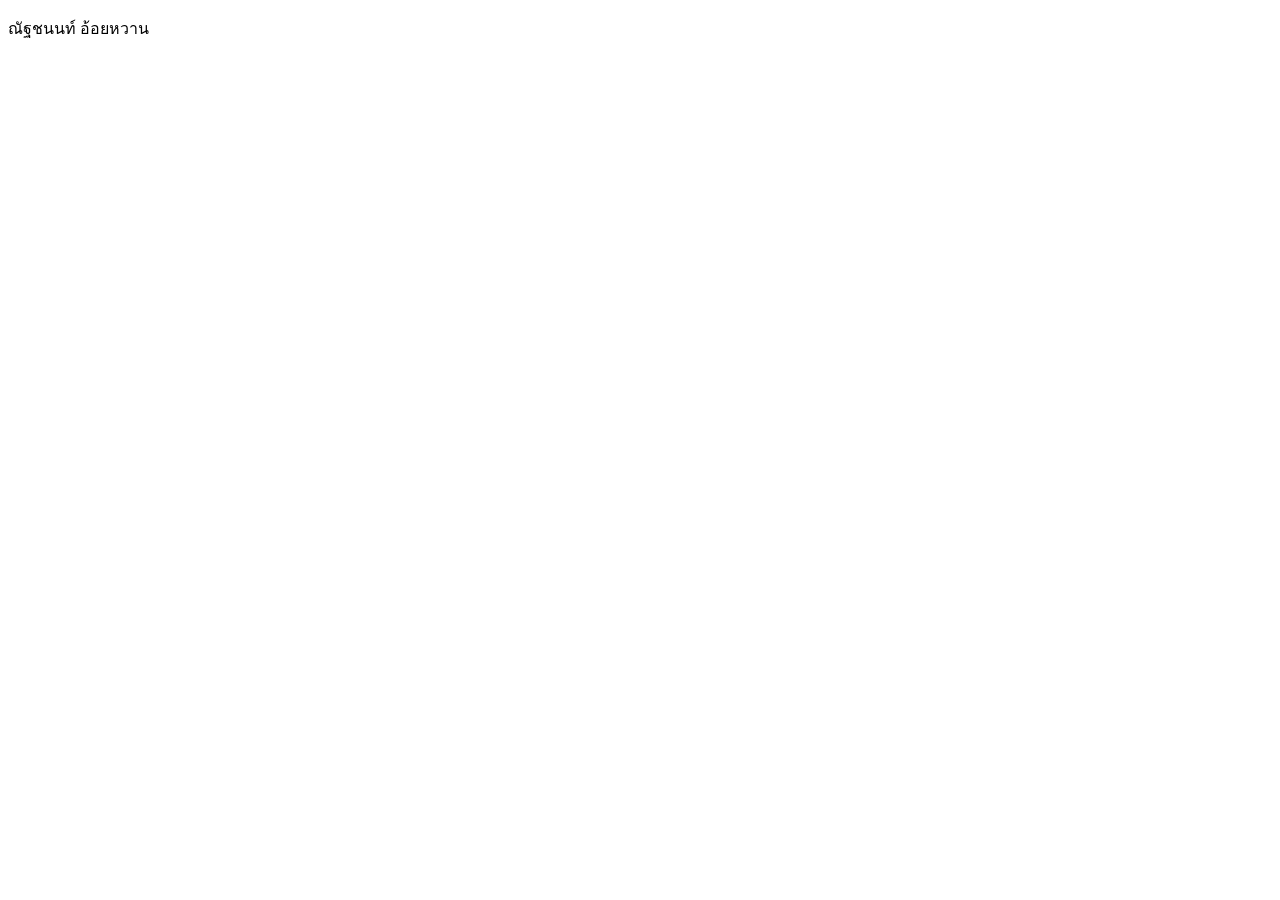
==== index.html @ b4e4e3ef "10.36AM" ====
<!DOCTYPE html>
<html>
    <head>
        <meta charset="UTF-8">
        <meta name="viewport" content="width=device-width, initial-scale=1.0">
        <title>My Web Page</title>
        <link rel="stylesheet" href="styles.css">
        <script src="script.js" defer></script>
    </head>
    <body>
        <p>ณัฐชนนท์ อ้อยหวาน</p>
    </body>
</html>
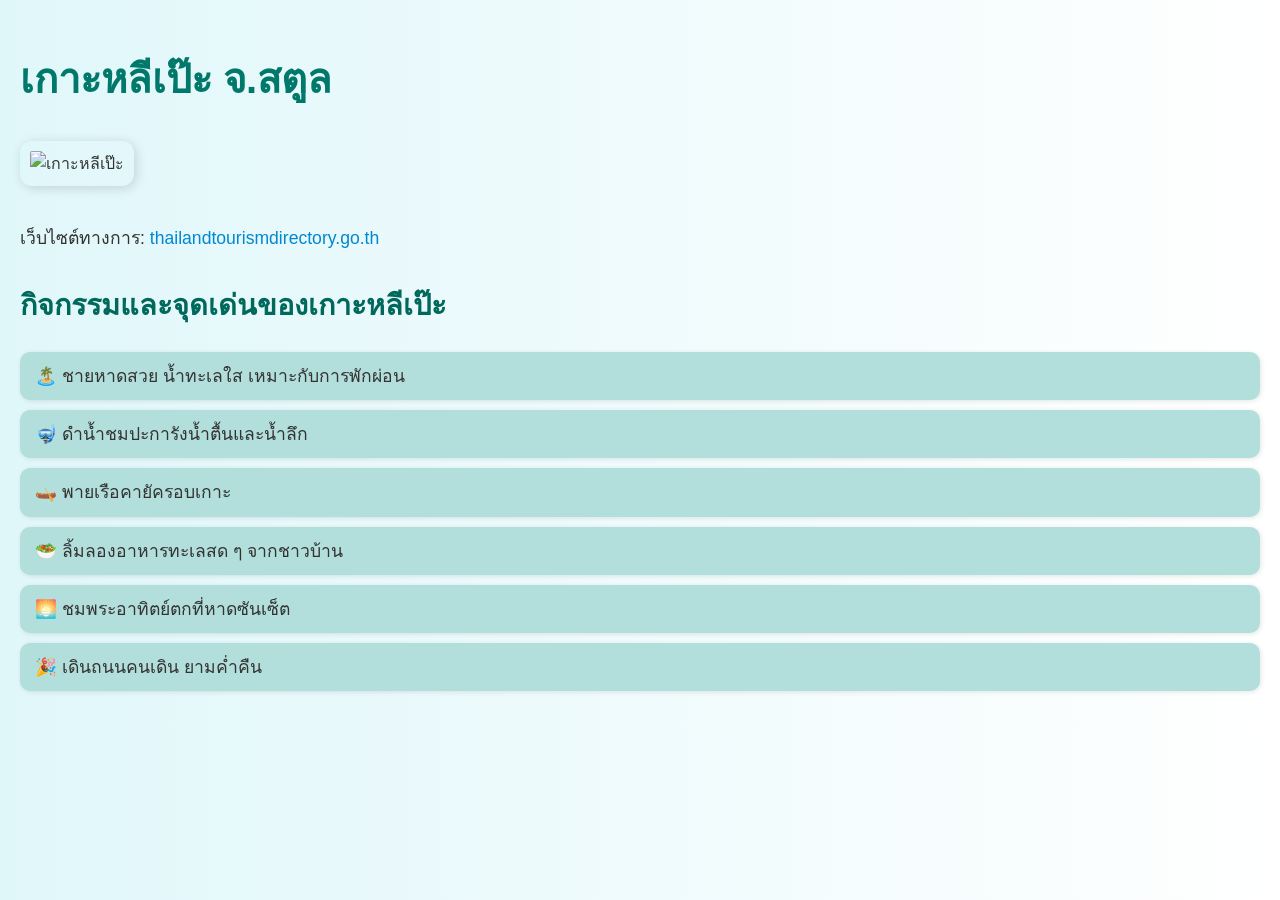
==== commit b1dfaf27: "10.58AM" ====
--- a/index.html
+++ b/index.html
@@ -1,13 +1,32 @@
 <!DOCTYPE html>
-<html>
-    <head>
-        <meta charset="UTF-8">
-        <meta name="viewport" content="width=device-width, initial-scale=1.0">
-        <title>My Web Page</title>
-        <link rel="stylesheet" href="styles.css">
-        <script src="script.js" defer></script>
-    </head>
-    <body>
-        <p>ณัฐชนนท์ อ้อยหวาน</p>
-    </body>
-</html>+<html lang="th">
+<head>
+    <meta charset="UTF-8">
+    <meta name="viewport" content="width=device-width, initial-scale=1.0">
+    <title>เกาะหลีเป๊ะ</title>
+    <link rel="stylesheet" href="styles.css">
+    <script src="script.js" defer></script>
+</head>
+<body>
+    <h1>เกาะหลีเป๊ะ จ.สตูล</h1>
+
+    <img src="https://img.kapook.com/u/2018/sutasinee/05/p1_1.jpg" alt="เกาะหลีเป๊ะ" width="600">
+
+    <p>
+        เว็บไซต์ทางการ: 
+        <a href="https://www.thailandtourismdirectory.go.th/th/attraction/21107" target="_blank">
+            thailandtourismdirectory.go.th
+        </a>
+    </p>
+
+    <h2>กิจกรรมและจุดเด่นของเกาะหลีเป๊ะ</h2>
+    <ul>
+        <li>🏝️ ชายหาดสวย น้ำทะเลใส เหมาะกับการพักผ่อน</li>
+        <li>🤿 ดำน้ำชมปะการังน้ำตื้นและน้ำลึก</li>
+        <li>🛶 พายเรือคายัครอบเกาะ</li>
+        <li>🥗 ลิ้มลองอาหารทะเลสด ๆ จากชาวบ้าน</li>
+        <li>🌅 ชมพระอาทิตย์ตกที่หาดซันเซ็ต</li>
+        <li>🎉 เดินถนนคนเดิน ยามค่ำคืน</li>
+    </ul>
+</body>
+</html>
--- a/styles.css
+++ b/styles.css
@@ -0,0 +1,81 @@
+/* styles.css */
+
+/* ฟอนต์ทั้งหมดใช้ฟอนต์ที่อ่านง่าย */
+body {
+    font-family: 'Segoe UI', Tahoma, Geneva, Verdana, sans-serif;
+    background: linear-gradient(to right, #e0f7fa, #ffffff);
+    color: #333;
+    margin: 0;
+    padding: 20px;
+    line-height: 1.6;
+}
+
+/* หัวข้อหลัก */
+h1 {
+    color: #00796b;
+    font-size: 2.5em;
+    margin-bottom: 10px;
+}
+
+/* หัวข้อย่อย */
+h2 {
+    color: #00695c;
+    margin-top: 30px;
+    font-size: 1.8em;
+}
+
+/* ย่อหน้าแรก (แหล่งที่มา) */
+p {
+    font-size: 1.1em;
+}
+
+/* ลิงก์ */
+a {
+    color: #0288d1;
+    text-decoration: none;
+}
+
+a:hover {
+    text-decoration: underline;
+}
+
+/* รายการกิจกรรม */
+ul {
+    list-style: none;
+    padding: 0;
+    margin-top: 15px;
+}
+
+ul li {
+    background: #b2dfdb;
+    margin-bottom: 10px;
+    padding: 10px 15px;
+    border-radius: 10px;
+    font-size: 1.1em;
+    box-shadow: 1px 1px 5px rgba(0,0,0,0.1);
+}
+
+/* รูปภาพ */
+img {
+    max-width: 100%;
+    height: auto;
+    border-radius: 12px;
+    margin: 20px 0;
+    box-shadow: 2px 2px 12px rgba(0,0,0,0.15);
+    padding: 10px;
+}
+
+/* Responsive */
+@media (max-width: 600px) {
+    body {
+        padding: 10px;
+    }
+
+    h1 {
+        font-size: 2em;
+    }
+
+    h2 {
+        font-size: 1.5em;
+    }
+}
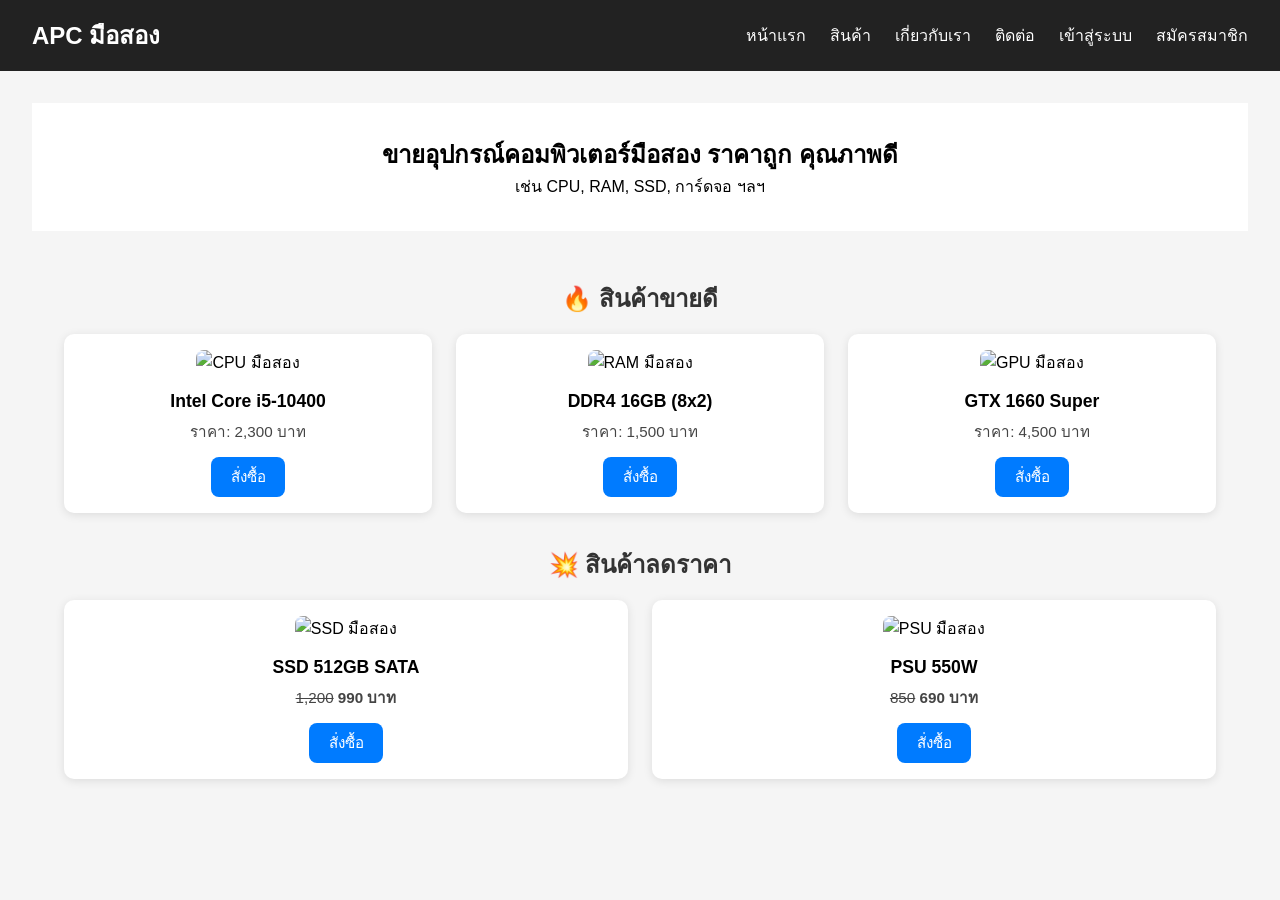
==== commit fd08c800: "7/6/68 11.16" ====
--- a/index.html
+++ b/index.html
@@ -1,32 +1,73 @@
 <!DOCTYPE html>
 <html lang="th">
 <head>
-    <meta charset="UTF-8">
-    <meta name="viewport" content="width=device-width, initial-scale=1.0">
-    <title>เกาะหลีเป๊ะ</title>
-    <link rel="stylesheet" href="styles.css">
-    <script src="script.js" defer></script>
+  <meta charset="UTF-8" />
+  <meta name="viewport" content="width=device-width, initial-scale=1.0" />
+  <title>APC Second Hand</title>
+  <link rel="stylesheet" href="styles.css" />
+  <script src="script.js" defer></script>
 </head>
 <body>
-    <h1>เกาะหลีเป๊ะ จ.สตูล</h1>
+  <nav>
+    <div class="logo">APC มือสอง</div>
+    <div class="menu-toggle">&#9776;</div>
+    <ul>
+      <li><a href="index.html">หน้าแรก</a></li>
+      <li><a href="shop.html">สินค้า</a></li>
+      <li><a href="about.html">เกี่ยวกับเรา</a></li>
+      <li><a href="contact.html">ติดต่อ</a></li>
+      <li><a href="login.html">เข้าสู่ระบบ</a></li>
+      <li><a href="register.html">สมัครสมาชิก</a></li>
+    </ul>
+  </nav>
 
-    <img src="https://img.kapook.com/u/2018/sutasinee/05/p1_1.jpg" alt="เกาะหลีเป๊ะ" width="600">
+  <main>
+    <section class="hero">
+      <h1>ขายอุปกรณ์คอมพิวเตอร์มือสอง ราคาถูก คุณภาพดี</h1>
+      <p>เช่น CPU, RAM, SSD, การ์ดจอ ฯลฯ</p>
+    </section>
 
-    <p>
-        เว็บไซต์ทางการ: 
-        <a href="https://www.thailandtourismdirectory.go.th/th/attraction/21107" target="_blank">
-            thailandtourismdirectory.go.th
-        </a>
-    </p>
+    <section class="product-section">
+  <h2>🔥 สินค้าขายดี</h2>
+  <div class="product-grid">
+    <div class="product-card">
+      <img src="images/cpu.jpg" alt="CPU มือสอง" />
+      <h3>Intel Core i5-10400</h3>
+      <p>ราคา: 2,300 บาท</p>
+      <button class="buy-button">สั่งซื้อ</button>
+    </div>
+    <div class="product-card">
+      <img src="images/ram.jpg" alt="RAM มือสอง" />
+      <h3>DDR4 16GB (8x2)</h3>
+      <p>ราคา: 1,500 บาท</p>
+      <button class="buy-button">สั่งซื้อ</button>
+    </div>
+    <div class="product-card">
+      <img src="images/gpu.jpg" alt="GPU มือสอง" />
+      <h3>GTX 1660 Super</h3>
+      <p>ราคา: 4,500 บาท</p>
+      <button class="buy-button">สั่งซื้อ</button>
+    </div>
+  </div>
+</section>
 
-    <h2>กิจกรรมและจุดเด่นของเกาะหลีเป๊ะ</h2>
-    <ul>
-        <li>🏝️ ชายหาดสวย น้ำทะเลใส เหมาะกับการพักผ่อน</li>
-        <li>🤿 ดำน้ำชมปะการังน้ำตื้นและน้ำลึก</li>
-        <li>🛶 พายเรือคายัครอบเกาะ</li>
-        <li>🥗 ลิ้มลองอาหารทะเลสด ๆ จากชาวบ้าน</li>
-        <li>🌅 ชมพระอาทิตย์ตกที่หาดซันเซ็ต</li>
-        <li>🎉 เดินถนนคนเดิน ยามค่ำคืน</li>
-    </ul>
+    <section class="product-section">
+      <h2>💥 สินค้าลดราคา</h2>
+      <div class="product-grid">
+        <div class="product-card">
+          <img src="images/ssd.jpg" alt="SSD มือสอง" />
+          <h3>SSD 512GB SATA</h3>
+          <p><del>1,200</del> <strong>990 บาท</strong></p>
+          <button class="buy-button">สั่งซื้อ</button>
+        </div>
+        <div class="product-card">
+          <img src="images/psu.jpg" alt="PSU มือสอง" />
+          <h3>PSU 550W</h3>
+          <p><del>850</del> <strong>690 บาท</strong></p>
+          <button class="buy-button">สั่งซื้อ</button>
+        </div>
+      </div>
+    </section>
+  </main>
 </body>
 </html>
--- a/styles.css
+++ b/styles.css
@@ -1,81 +1,179 @@
-/* styles.css */
-
-/* ฟอนต์ทั้งหมดใช้ฟอนต์ที่อ่านง่าย */
-body {
-    font-family: 'Segoe UI', Tahoma, Geneva, Verdana, sans-serif;
-    background: linear-gradient(to right, #e0f7fa, #ffffff);
-    color: #333;
-    margin: 0;
-    padding: 20px;
-    line-height: 1.6;
+* {
+  margin: 0;
+  padding: 0;
+  box-sizing: border-box;
 }
 
-/* หัวข้อหลัก */
-h1 {
-    color: #00796b;
-    font-size: 2.5em;
-    margin-bottom: 10px;
+body {
+  font-family: 'Segoe UI', Tahoma, Geneva, Verdana, sans-serif;
+  background-color: #f5f5f5;
 }
 
-/* หัวข้อย่อย */
-h2 {
-    color: #00695c;
-    margin-top: 30px;
-    font-size: 1.8em;
+nav {
+  background-color: #222;
+  color: white;
+  display: flex;
+  justify-content: space-between;
+  align-items: center;
+  padding: 1rem 2rem;
+  position: relative;
 }
 
-/* ย่อหน้าแรก (แหล่งที่มา) */
-p {
-    font-size: 1.1em;
+nav .logo {
+  font-size: 1.5rem;
+  font-weight: bold;
 }
 
-/* ลิงก์ */
-a {
-    color: #0288d1;
-    text-decoration: none;
+nav ul {
+  display: flex;
+  list-style: none;
+  gap: 1.5rem;
 }
 
-a:hover {
-    text-decoration: underline;
+nav ul li a {
+  color: white;
+  text-decoration: none;
+  transition: color 0.3s;
 }
 
-/* รายการกิจกรรม */
-ul {
-    list-style: none;
-    padding: 0;
-    margin-top: 15px;
+nav ul li a:hover {
+  color: #00ccff;
 }
 
-ul li {
-    background: #b2dfdb;
-    margin-bottom: 10px;
-    padding: 10px 15px;
-    border-radius: 10px;
-    font-size: 1.1em;
-    box-shadow: 1px 1px 5px rgba(0,0,0,0.1);
+main {
+  padding: 2rem;
+  text-align: center;
 }
 
-/* รูปภาพ */
-img {
-    max-width: 100%;
-    height: auto;
-    border-radius: 12px;
-    margin: 20px 0;
-    box-shadow: 2px 2px 12px rgba(0,0,0,0.15);
-    padding: 10px;
+.menu-toggle {
+  display: none;
+  font-size: 1.5rem;
+  cursor: pointer;
+  color: white;
 }
 
-/* Responsive */
-@media (max-width: 600px) {
-    body {
-        padding: 10px;
-    }
+@media (max-width: 768px) {
+  nav ul {
+    flex-direction: column;
+    display: none;
+    background-color: #222;
+    position: absolute;
+    top: 60px;
+    right: 0;
+    width: 100%;
+    padding: 1rem;
+  }
 
-    h1 {
-        font-size: 2em;
-    }
+  nav ul.active {
+    display: flex;
+  }
 
-    h2 {
-        font-size: 1.5em;
-    }
+  .menu-toggle {
+    display: block;
+  }
 }
+.hero {
+  text-align: center;
+  padding: 2rem 1rem;
+  background-color: #fff;
+  margin-bottom: 2rem;
+}
+
+.product-section {
+  padding: 1rem 2rem;
+}
+
+.product-section h2 {
+  margin-bottom: 1rem;
+  color: #333;
+}
+
+.product-grid {
+  display: grid;
+  grid-template-columns: repeat(auto-fit, minmax(220px, 1fr));
+  gap: 1.5rem;
+}
+
+.product-card {
+  background-color: #fff;
+  border-radius: 10px;
+  box-shadow: 0 2px 10px rgba(0, 0, 0, 0.1);
+  padding: 1rem;
+  text-align: center;
+  transition: transform 0.3s;
+}
+
+.product-card:hover {
+  transform: translateY(-5px);
+}
+
+.product-card img {
+  width: 100%;
+  height: 150px;
+  object-fit: cover;
+  margin-bottom: 1rem;
+  border-radius: 8px;
+}
+
+.product-card h3 {
+  font-size: 1.1rem;
+  margin-bottom: 0.5rem;
+}
+
+.product-card p {
+  font-size: 0.95rem;
+  color: #444;
+}
+
+.buy-button {
+  margin-top: 0.8rem;
+  padding: 0.5rem 1.2rem;
+  background-color: #007bff;
+  color: white;
+  border: none;
+  border-radius: 8px;
+  cursor: pointer;
+  font-size: 0.95rem;
+  transition: background-color 0.3s;
+}
+
+.buy-button:hover {
+  background-color: #0056b3;
+}
+
+.form-container {
+  max-width: 400px;
+  margin: 4rem auto;
+  background: white;
+  padding: 2rem;
+  border-radius: 10px;
+  box-shadow: 0 0 15px rgba(0,0,0,0.1);
+  text-align: center;
+}
+
+form input {
+  width: 100%;
+  padding: 0.8rem;
+  margin: 0.5rem 0;
+  border: 1px solid #ccc;
+  border-radius: 8px;
+}
+
+form button {
+  width: 100%;
+  padding: 0.8rem;
+  background-color: #007bff;
+  color: white;
+  border: none;
+  border-radius: 8px;
+  font-size: 1rem;
+  cursor: pointer;
+}
+
+form button:hover {
+  background-color: #0056b3;
+}
+
+form p {
+  margin-top: 1rem;
+}
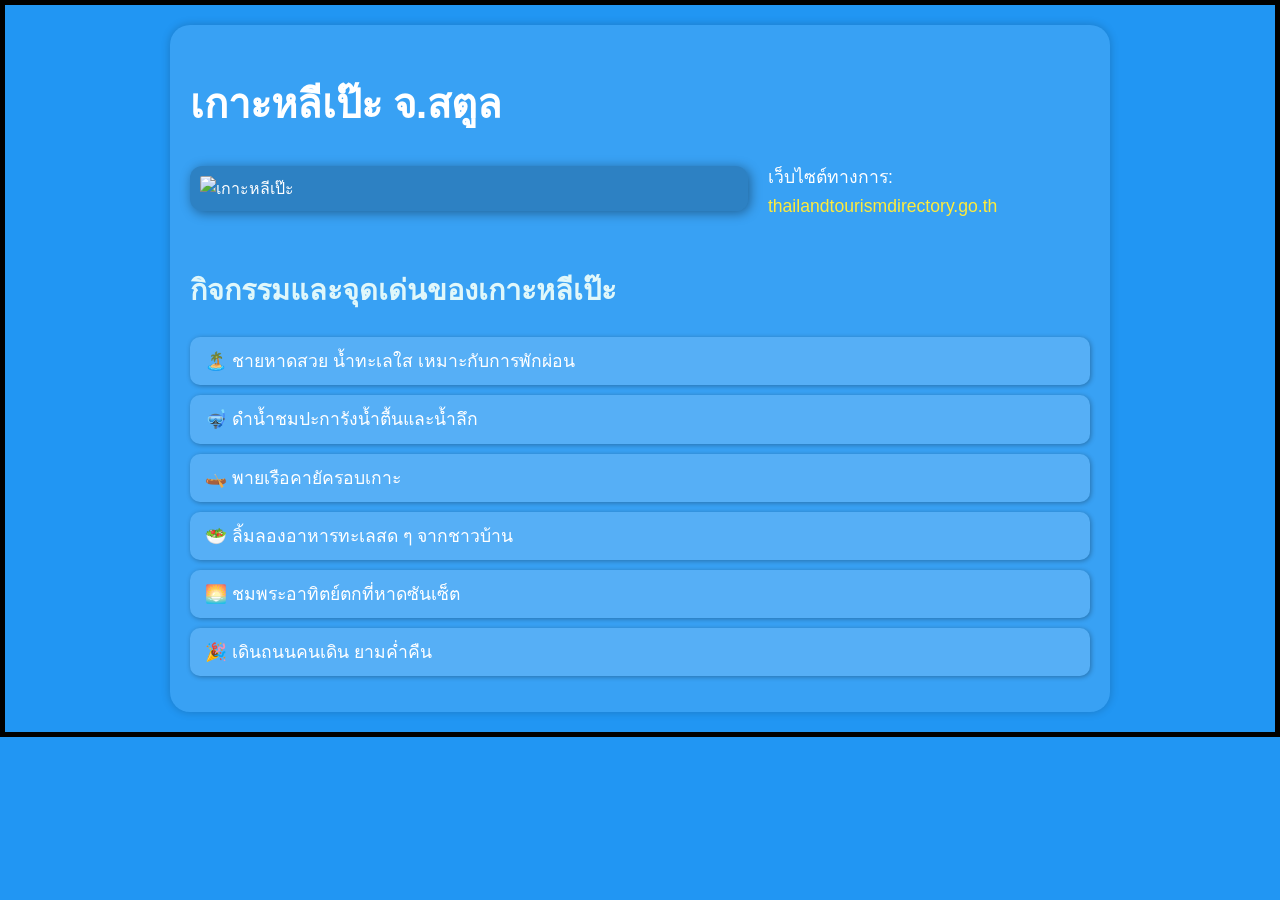
==== commit 864aa8f8: "6/13/2025" ====
--- a/index.html
+++ b/index.html
@@ -1,73 +1,37 @@
 <!DOCTYPE html>
 <html lang="th">
 <head>
-  <meta charset="UTF-8" />
-  <meta name="viewport" content="width=device-width, initial-scale=1.0" />
-  <title>APC Second Hand</title>
-  <link rel="stylesheet" href="styles.css" />
-  <script src="script.js" defer></script>
+    <meta charset="UTF-8">
+    <meta name="viewport" content="width=device-width, initial-scale=1.0">
+    <title>เกาะหลีเป๊ะ</title>
+    <link rel="stylesheet" href="styles.css">
+    <script src="script.js" defer></script>
 </head>
 <body>
-  <nav>
-    <div class="logo">APC มือสอง</div>
-    <div class="menu-toggle">&#9776;</div>
-    <ul>
-      <li><a href="index.html">หน้าแรก</a></li>
-      <li><a href="shop.html">สินค้า</a></li>
-      <li><a href="about.html">เกี่ยวกับเรา</a></li>
-      <li><a href="contact.html">ติดต่อ</a></li>
-      <li><a href="login.html">เข้าสู่ระบบ</a></li>
-      <li><a href="register.html">สมัครสมาชิก</a></li>
-    </ul>
-  </nav>
+    <div class="container">
+        <h1>เกาะหลีเป๊ะ จ.สตูล</h1>
 
-  <main>
-    <section class="hero">
-      <h1>ขายอุปกรณ์คอมพิวเตอร์มือสอง ราคาถูก คุณภาพดี</h1>
-      <p>เช่น CPU, RAM, SSD, การ์ดจอ ฯลฯ</p>
-    </section>
+        <div class="hero">
+            <img src="https://img.kapook.com/u/2018/sutasinee/05/p1_1.jpg" alt="เกาะหลีเป๊ะ" width="600">
 
-    <section class="product-section">
-  <h2>🔥 สินค้าขายดี</h2>
-  <div class="product-grid">
-    <div class="product-card">
-      <img src="images/cpu.jpg" alt="CPU มือสอง" />
-      <h3>Intel Core i5-10400</h3>
-      <p>ราคา: 2,300 บาท</p>
-      <button class="buy-button">สั่งซื้อ</button>
+            <p>
+                เว็บไซต์ทางการ: 
+                <a href="https://www.thailandtourismdirectory.go.th/th/attraction/21107" target="_blank">
+                    thailandtourismdirectory.go.th
+                </a>
+            </p>
+        </div>
+
+        <h2>กิจกรรมและจุดเด่นของเกาะหลีเป๊ะ</h2>
+        <ul>
+            <li>🏝️ ชายหาดสวย น้ำทะเลใส เหมาะกับการพักผ่อน</li>
+            <li>🤿 ดำน้ำชมปะการังน้ำตื้นและน้ำลึก</li>
+            <li>🛶 พายเรือคายัครอบเกาะ</li>
+            <li>🥗 ลิ้มลองอาหารทะเลสด ๆ จากชาวบ้าน</li>
+            <li>🌅 ชมพระอาทิตย์ตกที่หาดซันเซ็ต</li>
+            <li>🎉 เดินถนนคนเดิน ยามค่ำคืน</li>
+        </ul>
     </div>
-    <div class="product-card">
-      <img src="images/ram.jpg" alt="RAM มือสอง" />
-      <h3>DDR4 16GB (8x2)</h3>
-      <p>ราคา: 1,500 บาท</p>
-      <button class="buy-button">สั่งซื้อ</button>
-    </div>
-    <div class="product-card">
-      <img src="images/gpu.jpg" alt="GPU มือสอง" />
-      <h3>GTX 1660 Super</h3>
-      <p>ราคา: 4,500 บาท</p>
-      <button class="buy-button">สั่งซื้อ</button>
-    </div>
-  </div>
-</section>
+</body>
 
-    <section class="product-section">
-      <h2>💥 สินค้าลดราคา</h2>
-      <div class="product-grid">
-        <div class="product-card">
-          <img src="images/ssd.jpg" alt="SSD มือสอง" />
-          <h3>SSD 512GB SATA</h3>
-          <p><del>1,200</del> <strong>990 บาท</strong></p>
-          <button class="buy-button">สั่งซื้อ</button>
-        </div>
-        <div class="product-card">
-          <img src="images/psu.jpg" alt="PSU มือสอง" />
-          <h3>PSU 550W</h3>
-          <p><del>850</del> <strong>690 บาท</strong></p>
-          <button class="buy-button">สั่งซื้อ</button>
-        </div>
-      </div>
-    </section>
-  </main>
-</body>
 </html>
--- a/styles.css
+++ b/styles.css
@@ -1,179 +1,95 @@
-* {
-  margin: 0;
-  padding: 0;
-  box-sizing: border-box;
+/* ฟอนต์ทั้งหมดใช้ฟอนต์ที่อ่านง่าย */
+body {
+    font-family: 'Segoe UI', Tahoma, Geneva, Verdana, sans-serif;
+    background: #2196f3;          /* พื้นหลังฟ้า */
+    color: #fff;                  /* ตัวอักษรขาว */
+    margin: 0;
+    padding: 20px;
+    line-height: 1.6;
+    border: 5px solid #000;       /* ขอบดำรอบหน้า */
 }
 
-body {
-  font-family: 'Segoe UI', Tahoma, Geneva, Verdana, sans-serif;
-  background-color: #f5f5f5;
+/* หัวข้อหลัก */
+h1 {
+    color: #fff;
+    font-size: 2.5em;
+    margin-bottom: 10px;
 }
 
-nav {
-  background-color: #222;
-  color: white;
-  display: flex;
-  justify-content: space-between;
-  align-items: center;
-  padding: 1rem 2rem;
-  position: relative;
+/* หัวข้อย่อย */
+h2 {
+    color: #e0f7fa;
+    margin-top: 30px;
+    font-size: 1.8em;
 }
 
-nav .logo {
-  font-size: 1.5rem;
-  font-weight: bold;
+/* ย่อหน้า */
+p {
+    font-size: 1.1em;
 }
 
-nav ul {
-  display: flex;
-  list-style: none;
-  gap: 1.5rem;
+/* ลิงก์ */
+a {
+    color: #ffeb3b;              /* เหลืองตัดกับพื้นหลัง */
+    text-decoration: none;
+}
+a:hover {
+    text-decoration: underline;
 }
 
-nav ul li a {
-  color: white;
-  text-decoration: none;
-  transition: color 0.3s;
+/* รายการกิจกรรม */
+ul {
+    list-style: none;
+    padding: 0;
+    margin-top: 15px;
+}
+ul li {
+    background: rgba(255,255,255,0.15);
+    margin-bottom: 10px;
+    padding: 10px 15px;
+    border-radius: 10px;
+    font-size: 1.1em;
+    box-shadow: 1px 1px 5px rgba(0,0,0,0.3);
 }
 
-nav ul li a:hover {
-  color: #00ccff;
+/* รูปภาพ */
+img {
+    max-width: 100%;
+    height: auto;
+    border-radius: 12px;
+    margin: 20px 0;
+    box-shadow: 2px 2px 12px rgba(0,0,0,0.4);
+    padding: 10px;
+    background: rgba(0,0,0,0.2);
 }
 
-main {
-  padding: 2rem;
-  text-align: center;
+/* Responsive */
+@media (max-width: 600px) {
+    body { padding: 10px; }
+    h1 { font-size: 2em; }
+    h2 { font-size: 1.5em; }
 }
 
-.menu-toggle {
-  display: none;
-  font-size: 1.5rem;
-  cursor: pointer;
-  color: white;
+.container {
+    max-width: 900px;
+    margin: auto;
+    background: rgba(255, 255, 255, 0.1);
+    padding: 20px;
+    border-radius: 20px;
+    box-shadow: 0 0 10px rgba(0,0,0,0.2);
 }
 
-@media (max-width: 768px) {
-  nav ul {
+.hero {
+    display: flex;
     flex-direction: column;
-    display: none;
-    background-color: #222;
-    position: absolute;
-    top: 60px;
-    right: 0;
-    width: 100%;
-    padding: 1rem;
-  }
-
-  nav ul.active {
-    display: flex;
-  }
-
-  .menu-toggle {
-    display: block;
-  }
-}
-.hero {
-  text-align: center;
-  padding: 2rem 1rem;
-  background-color: #fff;
-  margin-bottom: 2rem;
+    align-items: center;
+    gap: 10px;
 }
 
-.product-section {
-  padding: 1rem 2rem;
+@media (min-width: 768px) {
+    .hero {
+        flex-direction: row;
+        align-items: flex-start;
+        gap: 20px;
+    }
 }
-
-.product-section h2 {
-  margin-bottom: 1rem;
-  color: #333;
-}
-
-.product-grid {
-  display: grid;
-  grid-template-columns: repeat(auto-fit, minmax(220px, 1fr));
-  gap: 1.5rem;
-}
-
-.product-card {
-  background-color: #fff;
-  border-radius: 10px;
-  box-shadow: 0 2px 10px rgba(0, 0, 0, 0.1);
-  padding: 1rem;
-  text-align: center;
-  transition: transform 0.3s;
-}
-
-.product-card:hover {
-  transform: translateY(-5px);
-}
-
-.product-card img {
-  width: 100%;
-  height: 150px;
-  object-fit: cover;
-  margin-bottom: 1rem;
-  border-radius: 8px;
-}
-
-.product-card h3 {
-  font-size: 1.1rem;
-  margin-bottom: 0.5rem;
-}
-
-.product-card p {
-  font-size: 0.95rem;
-  color: #444;
-}
-
-.buy-button {
-  margin-top: 0.8rem;
-  padding: 0.5rem 1.2rem;
-  background-color: #007bff;
-  color: white;
-  border: none;
-  border-radius: 8px;
-  cursor: pointer;
-  font-size: 0.95rem;
-  transition: background-color 0.3s;
-}
-
-.buy-button:hover {
-  background-color: #0056b3;
-}
-
-.form-container {
-  max-width: 400px;
-  margin: 4rem auto;
-  background: white;
-  padding: 2rem;
-  border-radius: 10px;
-  box-shadow: 0 0 15px rgba(0,0,0,0.1);
-  text-align: center;
-}
-
-form input {
-  width: 100%;
-  padding: 0.8rem;
-  margin: 0.5rem 0;
-  border: 1px solid #ccc;
-  border-radius: 8px;
-}
-
-form button {
-  width: 100%;
-  padding: 0.8rem;
-  background-color: #007bff;
-  color: white;
-  border: none;
-  border-radius: 8px;
-  font-size: 1rem;
-  cursor: pointer;
-}
-
-form button:hover {
-  background-color: #0056b3;
-}
-
-form p {
-  margin-top: 1rem;
-}
